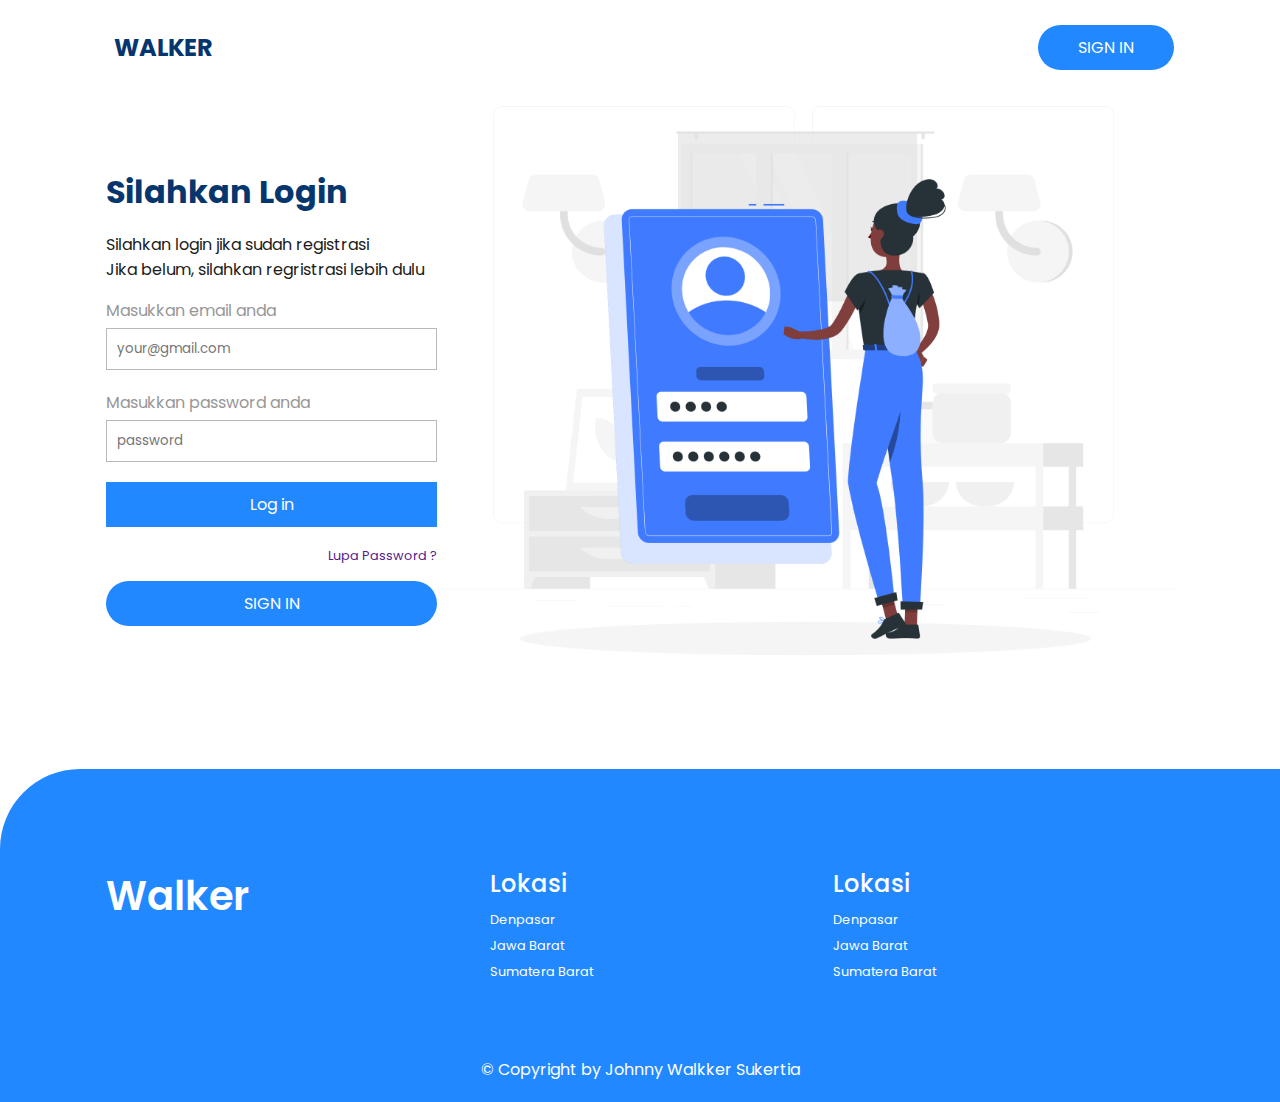
==== login.html @ 2485d8fa "upload responsive page" ====
<!DOCTYPE html>
<html lang="en">
  <head>
    <meta charset="UTF-8" />
    <meta http-equiv="X-UA-Compatible" content="IE=edge" />
    <meta name="viewport" content="width=device-width, initial-scale=1.0" />
    <title>Login Page</title>

    <link rel="stylesheet" href="style.css" />

    <link
      rel="stylesheet"
      href="https://cdnjs.cloudflare.com/ajax/libs/font-awesome/6.4.0/css/all.min.css"
      integrity="sha512-iecdLmaskl7CVkqkXNQ/ZH/XLlvWZOJyj7Yy7tcenmpD1ypASozpmT/E0iPtmFIB46ZmdtAc9eNBvH0H/ZpiBw=="
      crossorigin="anonymous"
      referrerpolicy="no-referrer"
    />
  </head>
  <body>
    <header>
      <div class="nav container">
        <!-- logo -->
        <a href="index.html" class="logo"><i class="fa fa-home"></i>Walker</a>
        <!-- Button -->
        <a href="sign-up.html" class="btn">Sign in</a>
      </div>
    </header>

    <!-- Login -->
    <div class="login container">
      <div class="login-container">
        <h2>Silahkan Login</h2>
        <p>
          Silahkan login jika sudah registrasi <br />Jika belum, silahkan
          regristrasi lebih dulu
        </p>
        <form action="">
          <span>Masukkan email anda</span>
          <input
            type="email"
            name=""
            id=""
            placeholder="your@gmail.com"
            required
          />
          <span>Masukkan password anda</span>
          <input
            type="password"
            name=""
            id=""
            placeholder="password"
            required
          />
          <input type="submit" value="Log in" class="bottom" />
          <a href="">Lupa Password ?</a>
        </form>
        <a href="sign-up.html" class="btn">Sign in</a>
      </div>

      <!-- login image -->
      <div class="login-image">
        <img src="img/login.png" alt="" />
      </div>
    </div>

    <!-- Footer -->
    <section class="footer">
      <div class="footer-container container">
        <h2>Walker</h2>
        <div class="footer-box">
          <h3>Lokasi</h3>
          <a href="">Denpasar</a>
          <a href="">Jawa Barat</a>
          <a href="">Sumatera Barat</a>
        </div>
        <div class="footer-box">
          <h3>Lokasi</h3>
          <a href="">Denpasar</a>
          <a href="">Jawa Barat</a>
          <a href="">Sumatera Barat</a>
        </div>
      </div>
    </section>

    <div class="copyright">
      <p>&#169; Copyright by Johnny Walkker Sukertia</p>
    </div>

    <!-- End -->
  </body>
</html>
---- style.css ----
/* Google Font */
@import url('https://fonts.googleapis.com/css2?family=Poppins:wght@400;500;600;700;800&display=swap');

/* variable */
:root {
        --main-color: #2288ff;
        --second-color: #05366e;
        --bg-color: #4b719d;
        --text-color: #fff;
        --text-parapraph: #1b1b1b;

        /* box shadow */
        --box-shadow: 2px 2px 18px rgb(12 52 54 / 15%);
}

* {
        font-family: 'Poppins', sans-serif;
        margin: 0;
        padding: 0;
        box-sizing: border-box;
        scroll-behavior: smooth;
        scroll-padding-top: 4rem;
        list-style: none;
        text-decoration: none;
}

img {
        width: 100%;
}

body {
        color: var(--text-parapraph);
}

section {
        padding: 4.5rem 0 3rem;
}

.container {
        max-width: 1068px;
        margin-top: 25px;
        margin-left: auto;
        margin-right: auto;
}

header {
        display: block;
        width: 100%;
        top: 0;
        left: 0;
        position: fixed;
        z-index: 100;
        background: var(--text-color);
        padding-bottom: 1rem;
}

.nav {
        display: flex;
        align-items: center;
        justify-content: space-between;
}

.logo {
        display: flex;
        align-items: center;
        column-gap: 0.5rem;
        font-size: 1.5rem;
        font-weight: 700;
        text-transform: uppercase;
        color: var(--second-color);
}

.logo .fa {
        font-size: 22px;
        color: var(--main-color);
}

.navbar {
        display: flex;
}

.navbar a {
        padding: 8px 15px;
        font-size: 1rem;
        font-weight: 600;
        text-transform: uppercase;
        color: var(--second-color);
        cursor: pointer;
}

.navbar a:hover {
        color: var(--main-color);
}

#menu-icon {
        cursor: pointer;
        font-size: 22px;
        display: none;
}

#menu {
        display: none;
}

.btn {
        background: var(--main-color);
        font-size: 1rem;
        border-radius: 2rem;
        padding: 10px 40px;
        text-transform: uppercase;
        color: var(--text-color);
}

.btn:hover {
        background: var(--second-color);
}

/* Home */
.home {
        margin-top: 7rem;
        background: url(img/img1.jpg);
        background-repeat: repeat;
        background-position: center;
        height: 500px;
        border-radius: 2rem;
        display: flex;
        align-items: center;
        justify-content: center;
}

.home-text {
        color: var(--text-color);
        font-size: 2.5rem;
        margin-bottom: 1rem;
        text-align: center;
}

.home-text .home-h1 {
        text-shadow: 1px 2px #1b1b1b;
}

/* About */
.about {
        display: grid;
        grid-template-columns: repeat(auto-fit, minmax(18rem, auto));
        gap: 2rem;
}

.about-img img {
        border-radius: 1rem;
}

.about-text span {
        font-size: 1rem;
        font-weight: 600;
        text-transform: uppercase;
        color: var(--main-color);
}

.about-text h2 {
        font-size: 1.5rem;
        font-weight: 600;
        color: var(--second-color);
}

.about-text p {
        font-size: 1rem;
        margin: 0.8rem 0 1.2rem 0;
}

/* sales */
.sales {
        display: grid;
        grid-template-columns: repeat(auto-fit, minmax(250px, auto));
        gap: 2rem;
}

.sales .box {
        text-align: center;
        box-shadow: var(--box-shadow);
        padding: 2rem 1rem;
        border-radius: 2rem;
}

.sales .box:hover {
        background: var(--main-color);
        color: var(--text-color);
        transition: .2s linear;
}

.sales .box .fa {
        padding: 10px;
        border-radius: 50%;
        font-size: 23px;
        background-color: #ededed;
        color: var(--second-color);
}

.sales .box h3 {
        margin: 1rem 0 0 0.5rem;
        font-size: 1.3rem;
}

.sales .box p {
        font-size: 0.8rem;
        line-height: 1.8;
}

/* Properties */
.header {
        text-align: center;
}

.header span {
        font-weight: 500;
        color: var(--second-color);
}

.header h3 {
        font-size: 1.7rem;
        color: var(--second-color)
}

.header p {
        font-size: 0.9rem;
}

.properties {
        background: #fbfbfb;
}

.properties-container {
        display: grid;
        grid-template-columns: repeat(auto-fit, minmax(240px, auto));
        gap: 2rem;
        padding: 0 70px;
}

.properties-container .box {
        background-color: #f3f3f3;
        border-radius: 2rem;
        padding: 15px;

}

.properties-container .box:hover {
        transform: translateY(-10px);
        transition: 0.5s;
}

.properties-container .box img {
        height: 150px;
        object-fit: cover;
        border-radius: 2rem;
        object-position: center;
}

.properties-container h3 {
        font-size: 1rem;
        font-weight: 600;
        float: right;
        color: var(--second-color);
}

.properties-container .content {
        display: flex;
        justify-content: space-between;
        margin-top: 1.5rem;
}

.properties-container .box .content .text span {
        font-size: 1rem;
        font-weight: 700;
        color: var(--second-color);
}

.properties-container .box .content .text p {
        font-weight: 500;
        color: var(--second-color);
}

.properties-container .box .content .icon {
        display: flex;
        align-items: center;
        column-gap: 1rem;
        color: var(--second-color);
}

.properties-container .box .content .icon i {
        font-size: 12px;
        color: var(--second-color);
}

/* Newsletter */
.newsletter {
        display: flex;
        flex-direction: column;
        align-items: center;
        justify-content: center;
        text-align: center;
        row-gap: 2rem;
}

.newsletter h2 {
        font-size: 2rem;
        color: var(--second-color);
}

.newsletter form {
        background: var(--text-color);
        box-shadow: var(--box-shadow);
        padding: 6px 10px;
        border-radius: 2rem;
}

.newsletter form input {
        margin: 2px 5px;
        border: none;
        outline: none;
}

.newsletter #email-box {
        width: 260px;
        font-size: 16px;
}

/* Footer */
.footer {
        background: var(--main-color);
        color: var(--text-color);
        border-radius: 5rem 0 0 0;
}

.footer-container {
        display: flex;
        grid-template-columns: repeat(auto-fit, minmax(240px, auto));
        column-gap: 15rem;
}

.footer-container h2 {
        font-size: 2.5rem;
        font-weight: 600;
}

.footer-container .footer-box {
        display: flex;
        flex-direction: column;
}

.footer-container .footer-box h3 {
        font-size: 1.5rem;
        font-weight: 500;
        margin-bottom: 10px;
}

.footer-container .footer-box a {
        font-size: 0.8rem;
        font-weight: 400;
        color: var(--text-color);
        margin-bottom: 0.5rem;
}

.footer-container .footer-box a:hover {
        color: var(--second-color);
}

/* copyright */
.copyright {
        background: var(--main-color);
        color: var(--text-color);
        text-align: center;
        padding: 20px;
}

/* Login */
.login {
        display: grid;
        grid-template-columns: 0.45fr 1fr;
        align-items: center;
        min-height: 80vh;
}

.login-container {
        display: flex;
        flex-direction: column;
        gap: 1rem;
}

.login-container h2 {
        font-size: 2rem;
        color: var(--second-color);
}

.login-container p {
        font-size: 1rem;
}

.login-container form {
        display: flex;
        flex-direction: column;
}

.login-container form span {
        font-size: 1rem;
        color: #979797;
        margin-bottom: 5px;
}

.login-container form input {
        border: 1px solid #b9b9b9;
        outline: none;
        margin-bottom: 20px;
        padding: 10px;
}

.login-container form .bottom {
        border: none;
        outline: none;
        background: var(--main-color);
        font-size: 1rem;
        color: var(--text-color);
}

.login-container form a {
        font-size: 0.8rem;
        text-align: right;
}

.login-container a {
        text-align: center;
        font-size: 1rem;
}

.login-container form .bottom:hover {
        background: var(--second-color);
}

/* Responsive */
@media(max-width:1080px) {
        .container {
                margin-left: 1rem;
                margin-right: 1rem;
        }

        .sign-in-container {
                margin: 3rem 0 3rem 0;
        }
}

@media(max-width:880px) {
        section {
                padding: 4rem 0 3rem;
        }

        .properties-container {
                grid-template-columns: repeat(auto-fit, minmax(200px, auto));
                gap: 1rem;
        }

        .login {
                grid-template-columns: 0.6fr 1fr;
        }

        .footer-container {
                display: flex;
                grid-template-columns: repeat(auto-fit, minmax(240px, auto));
                column-gap: 10rem;
        }
}

@media(max-width:768px) {

        #menu-icon {
                display: initial;
        }

        .navbar {
                position: absolute;
                top: 100%;
                right: 0;
                left: 0;
                display: flex;
                flex-direction: column;
                background: var(--second-color);
                text-align: center;
                clip-path: circle(0% at 100% 1%);
                transition: 0.6s;
        }

        .navbar a {
                display: block;
                margin: 1rem;
                padding: 20px;
                color: var(--text-color);
        }

        .navbar a:hover {
                background: var(--main-color);
                color: var(--text-color);
                transition: 0.2s;
        }

        #menu:checked~.navbar {
                clip-path: circle(144% at 100% 1%);
        }

        .about-text span {
                font-size: 0.8rem;
        }

        .about-text h2,
        .header h3,
        .newsletter h2 {
                font-size: 1.4rem;
        }

        .footer-container {
                display: flex;
                grid-template-columns: repeat(auto-fit, minmax(240px, auto));
                column-gap: 8rem;
        }

        .login .login-container {
                margin-top: 3rem;
        }

        .login .login-container h2 {
                font-size: 1.7rem;
        }

        .login .login-container p {
                font-size: 0.8rem;
        }

        .login .login-container p a{
                font-size: 0.8rem;
        }

        .sign-in-container {
                margin: 3rem 0 3rem 0;
        }

        .sign-in-container h2 {
                padding-top: 20px;
        }
}

@media(max-width:638px) {
        .home .home-text h1 {
                font-size: 3rem;
        }

        .about-text {
                text-align: center;
        }

        .about-img {
                order: 2;
        }

        .about .about-text p {
                font-size: 0.8rem;
        }

        .about .about-text a {
                margin-top: 20px;
                font-size: 0.9rem;
        }

        .login {
                grid-template-columns: 0.8fr 1fr;
        }

        .login {
                margin-top: 3rem;
        }

        .footer-container {
                display: flex;
                grid-template-columns: repeat(auto-fit, minmax(240px, auto));
                column-gap: 7rem;
        }

        .copyright {
                font-size: 1rem;
        }
}

@media(max-width:572px) {
        .sales .box h3 {
                font-size: 1rem;
        }

        .sales .box p {
                font-size: 0.7rem;
        }

        .login-image {
                display: none;
        }

        .login {
                justify-content: center;
                grid-template-columns: 1fr;
        }

        .newsletter h2 {
                font-size: 1rem;
        }

        .newsletter #email-box {
                width: 160px;
                font-size: 12px;
        }

        .footer-container {
                display: flex;
                grid-template-columns: repeat(auto-fit, minmax(140px, auto));
                column-gap: 4rem;
        }

        .footer-container h2 {
                font-size: 2rem;
        }

        .footer-container .footer-box h3 {
                font-size: 1.2rem;
                font-weight: 500;
                margin-bottom: 10px;
        }

        .footer-container .footer-box a {
                font-size: 0.8rem;
                margin-bottom: 0.5rem;
        }

        .copyright {
                font-size: 0.8rem;
        }
}

@media(max-width:442px) {
        .home .home-text {
                padding-left: 14px;
                padding-right: 14px;
        }

        .home .home-text h1 {
                font-size: 2rem;
        }

        .about .about-text a {
                margin-top: 20px;
                font-size: 0.6rem;
        }

        .about-text h2,
        .header h3,
        .newsletter h2 {
                font-size: 1.2rem;
        }

        .properties-container {
                padding: 0;
        }

        .newsletter #email-box {
                width: 140px;
        }

        .footer-container {
                display: flex;
                grid-template-columns: repeat(auto-fit, minmax(90px, auto));
                column-gap: 2rem;
        }

        .footer-container h2 {
                font-size: 2rem;
        }

        .footer-container .footer-box h3 {
                font-size: 1rem;
                font-weight: 500;
                margin-bottom: 10px;
        }

        .footer-container .footer-box a {
                font-size: 0.6rem;
                margin-bottom: 0.5rem;
        }

        .footer {
                border-radius: 3rem 0 0 0;
        }

        .copyright {
                font-size: 0.5rem;
        }
}
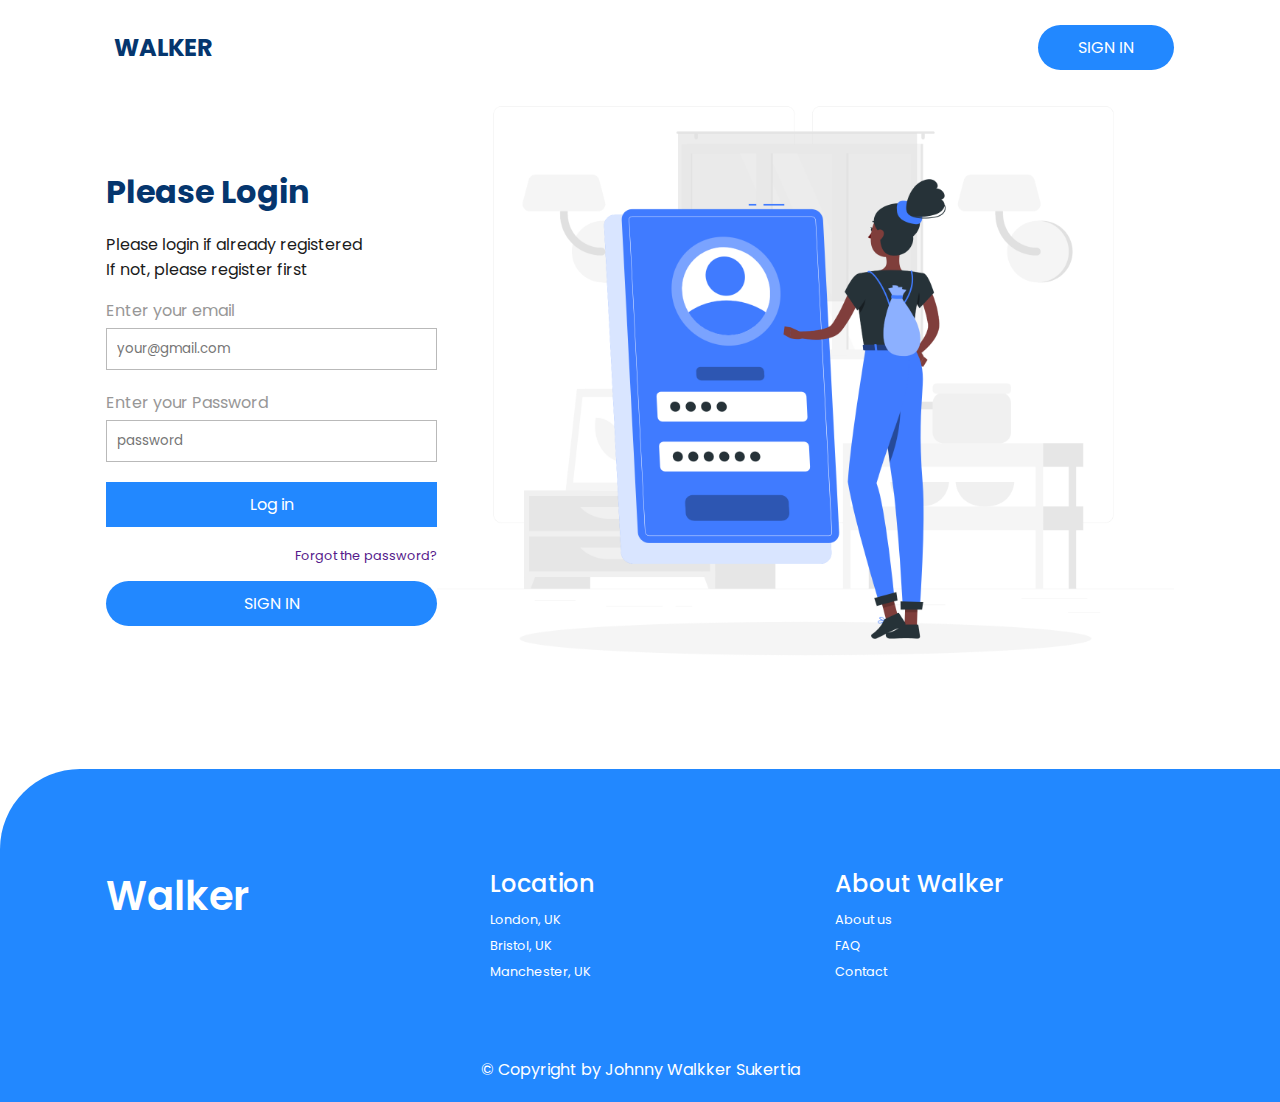
==== commit 992510f0: "update text" ====
--- a/login.html
+++ b/login.html
@@ -29,13 +29,13 @@
     <!-- Login -->
     <div class="login container">
       <div class="login-container">
-        <h2>Silahkan Login</h2>
+        <h2>Please Login</h2>
         <p>
-          Silahkan login jika sudah registrasi <br />Jika belum, silahkan
-          regristrasi lebih dulu
+          Please login if already registered
+          <br />If not, please register first
         </p>
         <form action="">
-          <span>Masukkan email anda</span>
+          <span>Enter your email</span>
           <input
             type="email"
             name=""
@@ -43,7 +43,7 @@
             placeholder="your@gmail.com"
             required
           />
-          <span>Masukkan password anda</span>
+          <span>Enter your Password</span>
           <input
             type="password"
             name=""
@@ -52,7 +52,7 @@
             required
           />
           <input type="submit" value="Log in" class="bottom" />
-          <a href="">Lupa Password ?</a>
+          <a href="">Forgot the password?</a>
         </form>
         <a href="sign-up.html" class="btn">Sign in</a>
       </div>
@@ -68,16 +68,16 @@
       <div class="footer-container container">
         <h2>Walker</h2>
         <div class="footer-box">
-          <h3>Lokasi</h3>
-          <a href="">Denpasar</a>
-          <a href="">Jawa Barat</a>
-          <a href="">Sumatera Barat</a>
+          <h3>Location</h3>
+          <a href="">London, UK</a>
+          <a href="">Bristol, UK</a>
+          <a href="">Manchester, UK</a>
         </div>
         <div class="footer-box">
-          <h3>Lokasi</h3>
-          <a href="">Denpasar</a>
-          <a href="">Jawa Barat</a>
-          <a href="">Sumatera Barat</a>
+          <h3>About Walker</h3>
+          <a href="">About us</a>
+          <a href="">FAQ</a>
+          <a href="">Contact</a>
         </div>
       </div>
     </section>
